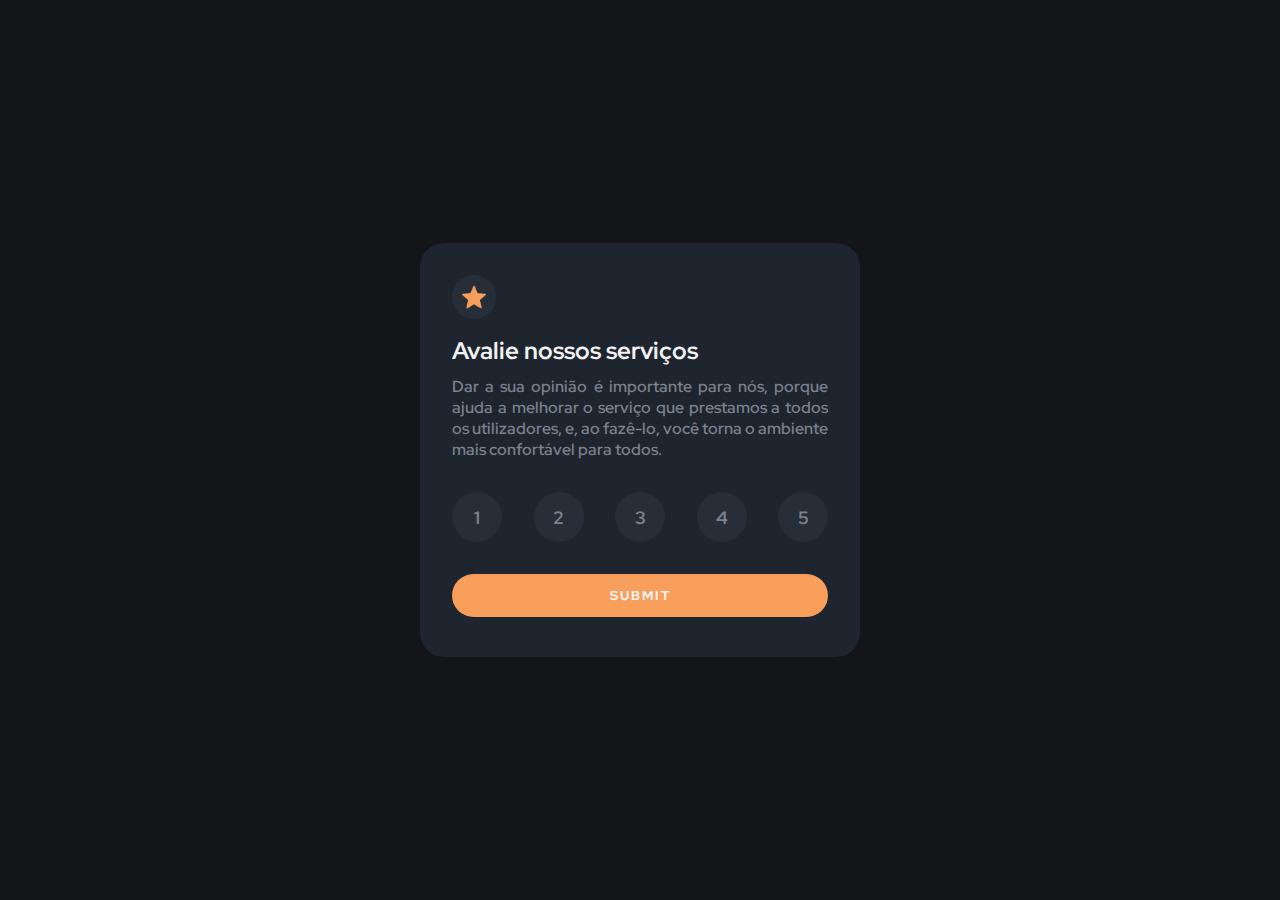
==== index.html @ e06429b1 "last commit" ====
<!DOCTYPE html>
<html lang="pt-BR">
    <head>
        <meta charset="UTF-8" />
        <meta http-equiv="X-UA-Compatible" content="IE=edge" />
        <meta name="viewport" content="width=device-width, initial-scale=1.0" />
        <link
            rel="icon"
            href="data:image/svg+xml,<svg xmlns=%22http://www.w3.org/2000/svg%22 viewBox=%220 0 100 100%22><text y=%22.9em%22 font-size=%2290%22>🦋</text></svg>"
        />
        <link rel="shortcut icon" href="favicon.ico" type="image" />
        <link rel="stylesheet" href="./stylesheet/style.css" />
        <title>Rating Component</title>
    </head>

    <body>
        <section class="rating-component">
            <a href="./palette.html">
                <div class="icon">
                    <img src="./assets/star.png" alt="star" draggable="false" />
                </div>
            </a>
            <div class="block" id="spn-1">
                <h2>Avalie nossos serviços</h2>
                <p>
                    Dar a sua opinião é importante para nós, porque ajuda a melhorar o serviço que prestamos a todos os utilizadores, e, ao fazê-lo, você torna o ambiente mais confortável para todos.
                </p>
                <ul class="list">
                    <li class="disable" onclick="rating(1)" id="1">1</li>
                    <li class="disable" onclick="rating(2)" id="2">2</li>
                    <li class="disable" onclick="rating(3)" id="3">3</li>
                    <li class="disable" onclick="rating(4)" id="4">4</li>
                    <li class="disable" onclick="rating(5)" id="5">5</li>
                </ul>
                <button type="button" onclick="submit()">Submit</button>
            </div>
            <div class="block hide" id="spn-2">
                <h2>Thank You!</h2>
            </div>
        </section>

        <script src="./javascript/main.js"></script>
    </body>
</html>
---- stylesheet/style.css ----
@import url(https://fonts.googleapis.com/css?family=Red+Hat+Display:300,regular,500,600,700,800,900,300italic,italic,500italic,600italic,700italic,800italic,900italic);

* {
    -webkit-box-sizing: border-box;
            box-sizing: border-box;
    margin: 0;
    padding: 0;
    list-style: none;
    font-family: "Red Hat Display", sans-serif;
}

body {
    color: #f2f2f2;
    background-color: #141519;
    height: 100vh;

    display: -webkit-box;

    display: -ms-flexbox;

    display: flex;
    -webkit-box-align: center;
        -ms-flex-align: center;
            align-items: center;
    -webkit-box-pack: center;
        -ms-flex-pack: center;
            justify-content: center;
}

div.block {
    overflow: hidden;
    max-height: 360px;
    -webkit-transition: max-height 1s ease-in-out;
    -o-transition: max-height 1s ease-in-out;
    transition: max-height 1s ease-in-out;
}

div.block#spn-2 {
    padding-top: 0.5rem;
    -webkit-transition: all 2s ease;
    -o-transition: all 2s ease;
    transition: all 2s ease;
}

.hide {
    max-height: 0 !important;
    pointer-events: none;
}

.rating-component {
    background-color: #1e252f;
    padding: 2rem;
    border-radius: 1.5rem;
    max-width: 440px;
    width: calc(100% - 60px);
}

.icon {
    display: -webkit-box;
    display: -ms-flexbox;
    display: flex;
    -webkit-box-align: center;
        -ms-flex-align: center;
            align-items: center;
    -webkit-box-pack: center;
        -ms-flex-pack: center;
            justify-content: center;
    width: 44px;
    height: 44px;
    border-radius: 4rem;
    background-color: #262e38;
    margin-bottom: 1rem;
}

.icon img {
    width: 24px;
    height: auto;
}

.rating-component h2 {
    margin-bottom: 0.6rem;
}

.rating-component p {
    margin-bottom: 2rem;
    text-align: justify;
    color: #7c828c;
    font-weight: 600;
}

ul.list {
    display: -webkit-box;
    display: -ms-flexbox;
    display: flex;
    -webkit-box-align: center;
        -ms-flex-align: center;
            align-items: center;
    -webkit-box-pack: justify;
        -ms-flex-pack: justify;
            justify-content: space-between;
}

ul.list li {
    display: -webkit-box;
    display: -ms-flexbox;
    display: flex;
    -webkit-box-align: center;
        -ms-flex-align: center;
            align-items: center;
    -webkit-box-pack: center;
        -ms-flex-pack: center;
            justify-content: center;

    background-color: #282e38;
    font-size: 1.1rem;
    width: 50px;
    height: 50px;
    border-radius: 4rem;
    color: #7c828c;
    font-weight: 700;
    -webkit-transition: all 0.4s ease;
    -o-transition: all 0.4s ease;
    transition: all 0.4s ease;
}

ul.list li:hover {
    cursor: pointer;
    background-color: #2e3746;
}

button {
    margin-top: 2rem;
    width: 100%;
    padding: 0.8rem 0;
    background-color: #f89f5b;
    border-radius: 4rem;
    border: none;
    color: #f2f2f2;
    font-size: 0.8rem;
    text-transform: uppercase;
    font-weight: 800;
    letter-spacing: 2px;
    -webkit-transition: all 0.4s ease;
    -o-transition: all 0.4s ease;
    transition: all 0.4s ease;
}

button:hover {
    cursor: pointer;
    background-color: #e78941;
}

.enable {
    background-size: 200% 200%;
    -webkit-transition: all 1s;
    -o-transition: all 1s;
    transition: all 1s;
    color: #f2f2f2 !important;
    -webkit-animation: animation 4s ease infinite;
            animation: animation 4s ease infinite;
    background-image: -o-linear-gradient(320deg, #f89f5b, #e53f71);
    background-image: linear-gradient(130deg, #f89f5b, #e53f71);
}

@-webkit-keyframes animation {
    0% {
        background-position: 10% 0%;
    }
    50% {
        background-position: 91% 100%;
    }
    100% {
        background-position: 10% 0%;
    }
}

@keyframes animation {
    0% {
        background-position: 10% 0%;
    }
    50% {
        background-position: 91% 100%;
    }
    100% {
        background-position: 10% 0%;
    }
}
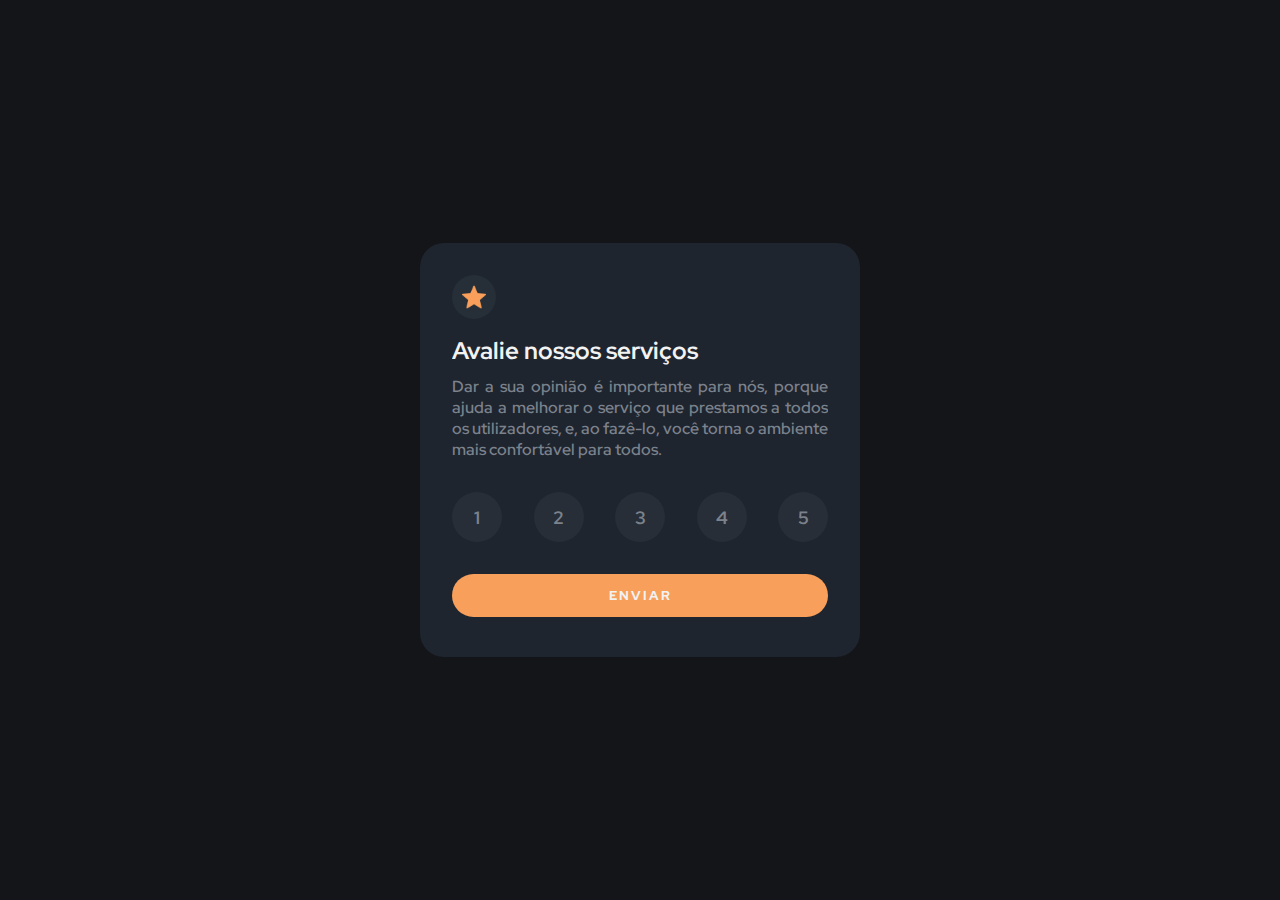
==== commit 7512736e: "Update index.html" ====
--- a/index.html
+++ b/index.html
@@ -32,10 +32,10 @@
                     <li class="disable" onclick="rating(4)" id="4">4</li>
                     <li class="disable" onclick="rating(5)" id="5">5</li>
                 </ul>
-                <button type="button" onclick="submit()">Submit</button>
+                <button type="button" onclick="submit()">Enviar</button>
             </div>
             <div class="block hide" id="spn-2">
-                <h2>Thank You!</h2>
+                <h2>Obrigado!</h2>
             </div>
         </section>
 
